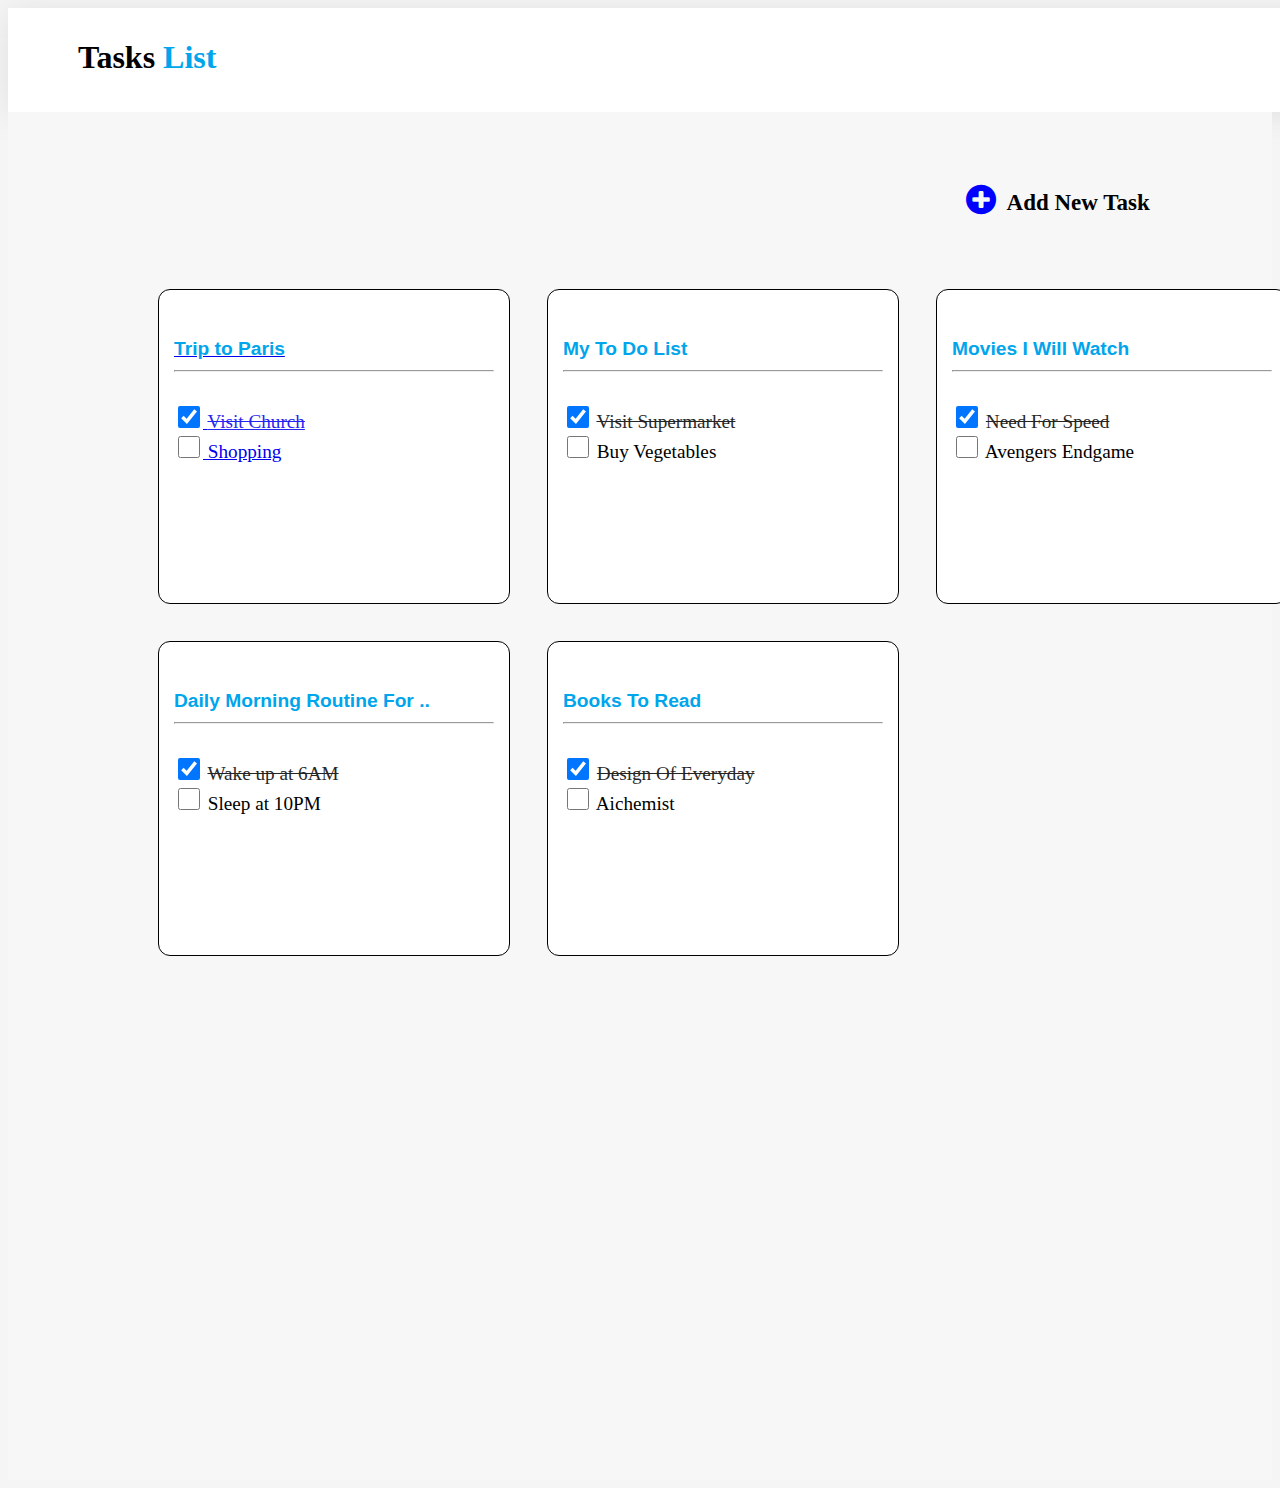
==== index.html @ 25d000db "Add files via upload" ====
<!DOCTYPE html>
<html lang="en">
<head>
    <meta charset="UTF-8">
    <meta http-equiv="X-UA-Compatible" content="IE=edge">
    <meta name="viewport" content="width=device-width, initial-scale=1.0">
    <title>Document</title>
    <link rel="stylesheet" href="style.css">
    <link rel="stylesheet" href="https://cdnjs.cloudflare.com/ajax/libs/font-awesome/4.7.0/css/font-awesome.min.css">
    
</head>
<body>
    <div class="header">
        <h1>Tasks <span style="color: #00A5EC;">List</span></h1>
    </div>

    <div class="container">
        
        <!-- pointing to index2.html -->

         <a href="index1.html"><i class="fa fa-plus-circle" style="color: blue; cursor: pointer;"></i></a>
            <p class="new-task">Add New Task</p>
         
        <div class="container1">
            
            <a href="index2.html"> 
                <div class="box1">
                    <span class="blue">Trip to Paris</span>
                    <hr>
                    <br>
                    <input type="checkbox" style="width: 22px; height:22px"  checked> 
                    <span style="text-decoration: line-through; opacity: 0.85;"> Visit Church</span>  
                    <br>
                    <input type="checkbox" style="width: 22px; height:22px"> Shopping
                </div>
            </a>
           
     
             <div class="box">
                 <span class="blue">My To Do List</span>
                 <hr>
                 <br>
                 <input type="checkbox" style="width: 22px; height:22px" checked> 
                 <span style="text-decoration: line-through; opacity: 0.85;"> Visit Supermarket</span>  
                 <br>
                 <input type="checkbox" style="width: 22px; height:22px"> Buy Vegetables
             </div>
     
             <div class="box">
                 <span class="blue">Movies I Will Watch</span>
                 <hr>
                 <br>
                 <input type="checkbox" style="width: 22px; height:22px" checked> 
                 <span style="text-decoration: line-through; opacity: 0.85;">Need For Speed </span>  
                 <br>
                 <input type="checkbox" style="width: 22px; height:22px"> Avengers Endgame
             </div>
     
             <div class="box">
                 <span class="blue">Daily Morning Routine For ..</span>
                 <hr>
                 <br>
                 <input type="checkbox" style="width: 22px; height:22px" checked> 
                 <span style="text-decoration: line-through; opacity: 0.85;">Wake up at 6AM </span>  
                 <br>
                 <input type="checkbox" style="width: 22px; height:22px"> Sleep at 10PM
             </div>
     
             <div class="box">
                 <span class="blue">Books To Read</span>
                 <hr>
                 <br>
                 <input type="checkbox" style="width: 22px; height:22px" checked> 
                 <span style="text-decoration: line-through; opacity: 0.85;"> Design Of Everyday</span>  
                 <br>
                 <input type="checkbox" style="width: 22px; height:22px"> Aichemist
             </div>
         </div>
    </div>
   
    
</body>
</html>
---- style.css ----
body{
    background-color: whitesmoke;
    opacity: 1;
}

.header{
    /* margin-top: 20px; */
    /* margin-left: 20px; */
    padding-left: 70px;
    padding-top: 10px;
    width: 100%;
    height: 94px;
    background: #FFFFFF ;
    box-shadow: 0px 3px 30px #7B7B7B29;
    opacity: 1;
    
}

.container{
    background-color: #F7F7F7;
    width: 100%;
    height: 1368px;
    opacity: 1;
   
 }

 .container1{
    width: 100%;
    display: grid;
    grid-template-columns: auto auto auto;
    justify-content: flex-start;    
    grid-gap: 37px;
    
 }

.box{
    width: 320px;
    height: 250px;
    border-radius: 12px;
    border: 1px solid black;
    padding: 15px;
    padding-top: 48px;
    background-color: white;
    position: relative;
    left: 150px;
    top: 50px;
    font-size: larger;
    opacity: 1;
}

.box1{
    width: 320px;
    height: 250px;
    border-radius: 12px;
    border: 1px solid black;
    padding: 15px;
    padding-top: 48px;
    background-color: white;
    position: relative;
    left: 150px;
    top: 50px;
    font-size: larger;
    opacity: 1;
    text-decoration: none;
}

.box1:hover{
    box-shadow: 0px 0px 15px red;
    cursor: pointer;
}

.box:hover {
    box-shadow: 0px 0px 15px red;
    cursor: pointer;
}

.blue{
    color: #00A5EC;
    font-family: Arial, Helvetica, sans-serif;
    font-weight: bolder;
    text-align: left;
}

.fa-plus-circle{
   margin: 10px;
   position: relative;
   left: 75%;
   top: 60px;
   font-size: 35px !important;
   color: black;
   opacity: 1;
}

.new-task{
    font-weight: bolder;
    font-size: 23px;
    position: relative;
    left: 79%;
}
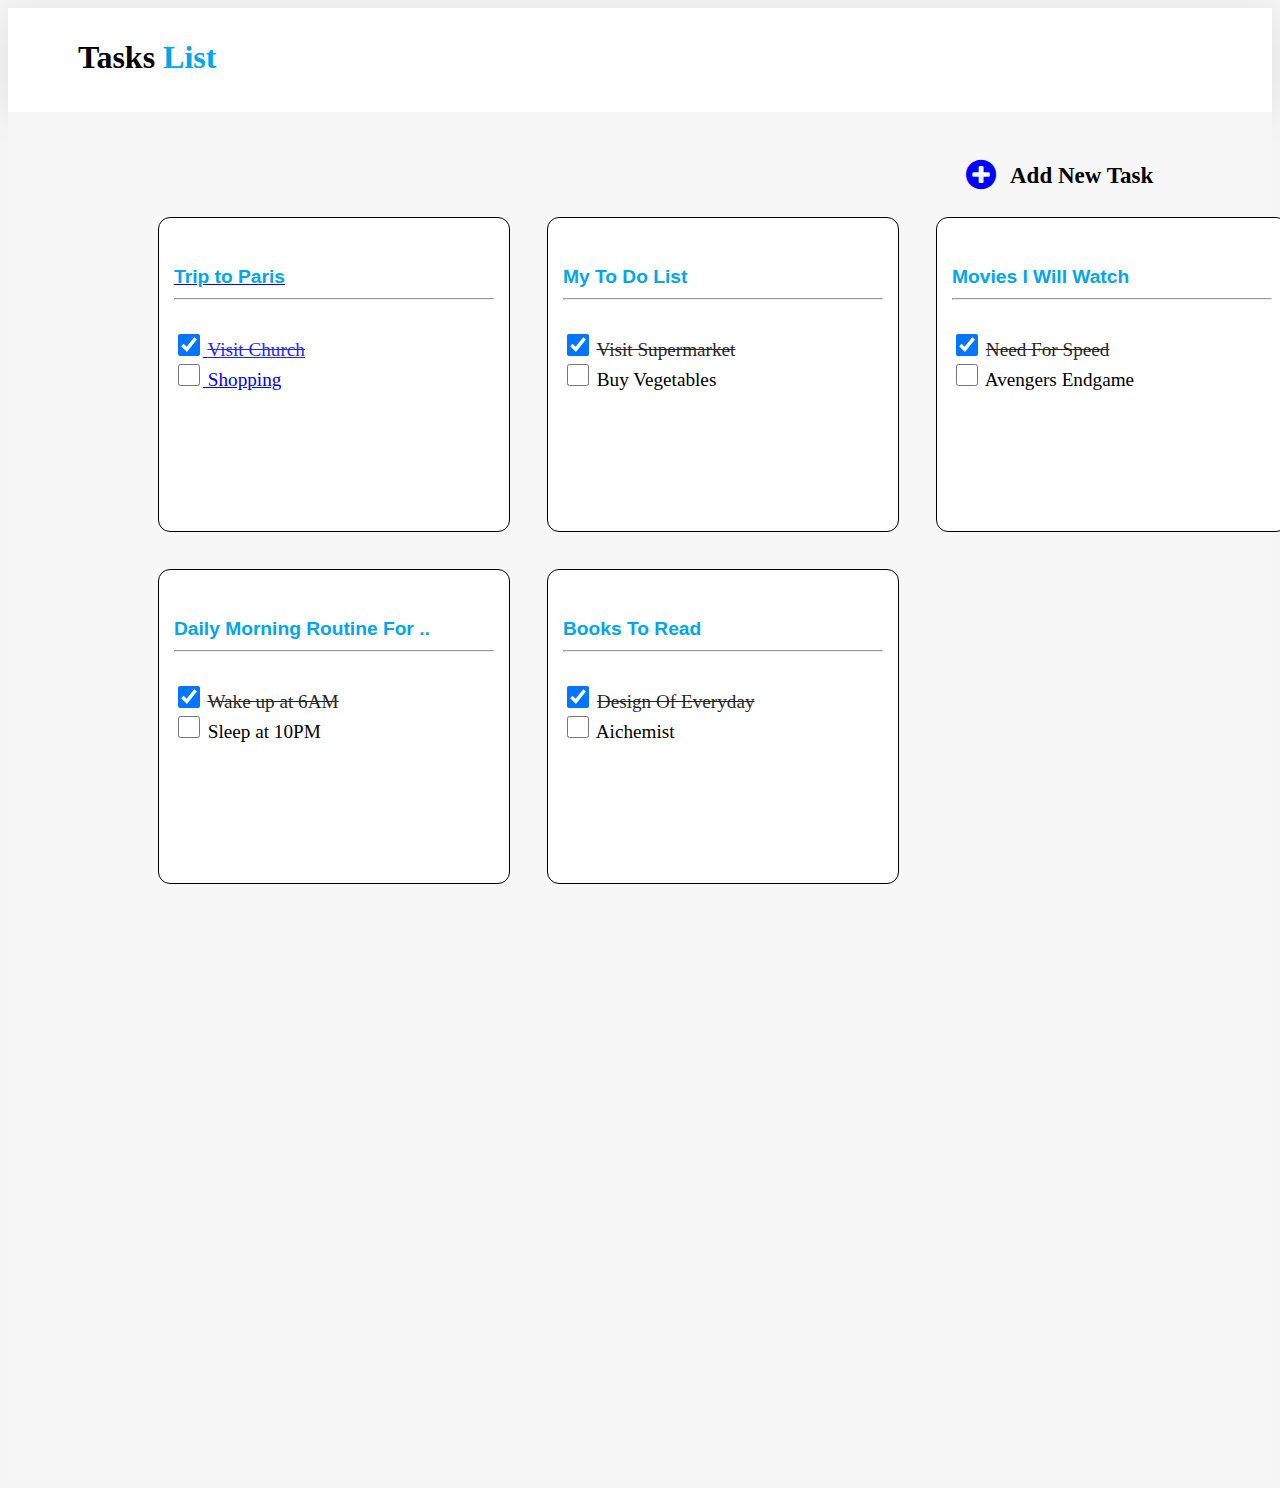
==== commit 08be2388: "span change" ====
--- a/index.html
+++ b/index.html
@@ -10,6 +10,9 @@
     
 </head>
 <body>
+    <div>
+        
+    
     <div class="header">
         <h1>Tasks <span style="color: #00A5EC;">List</span></h1>
     </div>
@@ -18,8 +21,8 @@
         
         <!-- pointing to index2.html -->
 
-         <a href="index1.html"><i class="fa fa-plus-circle" style="color: blue; cursor: pointer;"></i></a>
-            <p class="new-task">Add New Task</p>
+        <a href="index1.html"><i class="fa fa-plus-circle" style="color: blue; cursor: pointer;"></i></a>
+        <span class="new-task">Add New Task</span>
          
         <div class="container1">
             
@@ -77,7 +80,7 @@
              </div>
          </div>
     </div>
-   
+    </div>
     
 </body>
 </html>--- a/style.css
+++ b/style.css
@@ -4,11 +4,10 @@
 }
 
 .header{
-    /* margin-top: 20px; */
-    /* margin-left: 20px; */
+    
     padding-left: 70px;
     padding-top: 10px;
-    width: 100%;
+    /* width: 100%; */
     height: 94px;
     background: #FFFFFF ;
     box-shadow: 0px 3px 30px #7B7B7B29;
@@ -18,14 +17,14 @@
 
 .container{
     background-color: #F7F7F7;
-    width: 100%;
+    /* width: 100%; */
     height: 1368px;
     opacity: 1;
    
  }
 
  .container1{
-    width: 100%;
+    /* width: 100%; */
     display: grid;
     grid-template-columns: auto auto auto;
     justify-content: flex-start;    
@@ -85,7 +84,7 @@
    margin: 10px;
    position: relative;
    left: 75%;
-   top: 60px;
+   top: 35px;
    font-size: 35px !important;
    color: black;
    opacity: 1;
@@ -95,6 +94,7 @@
     font-weight: bolder;
     font-size: 23px;
     position: relative;
-    left: 79%;
+    left: 75%;
+    top: 31px;
 }
 
